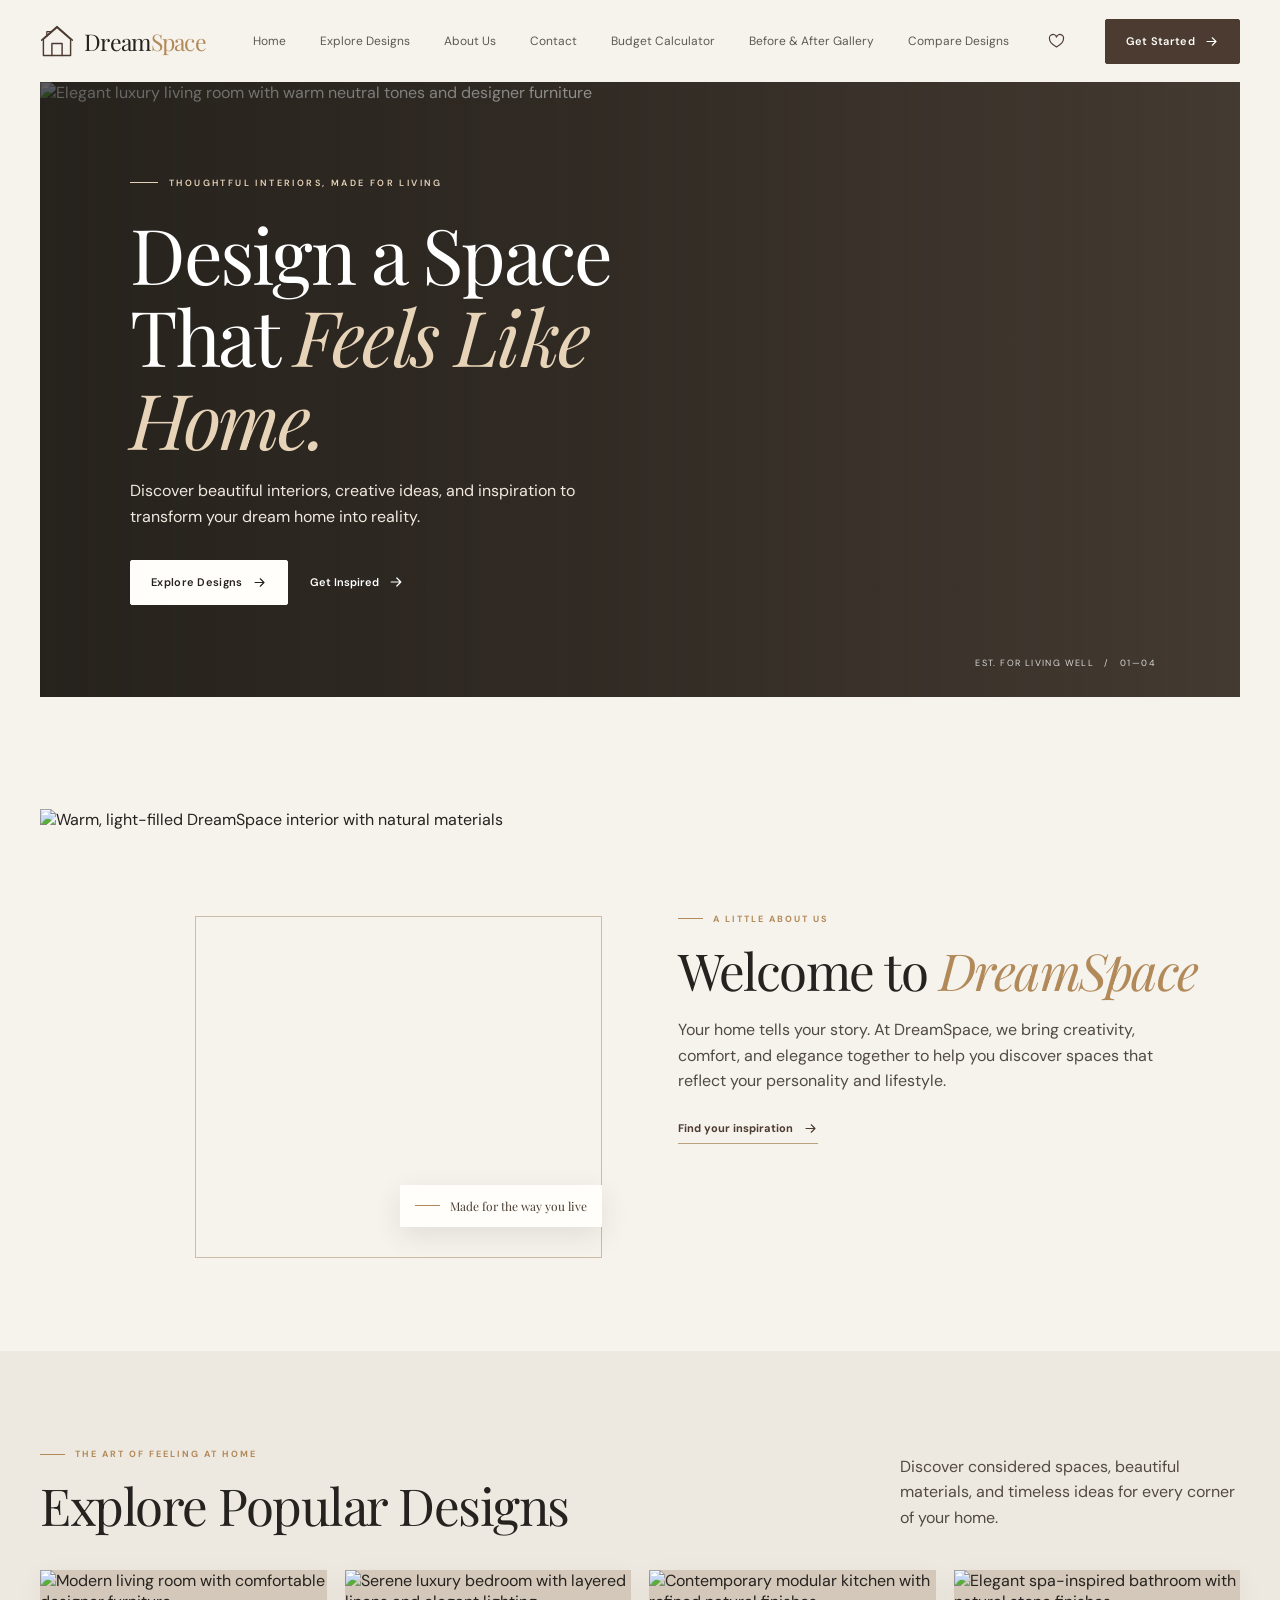
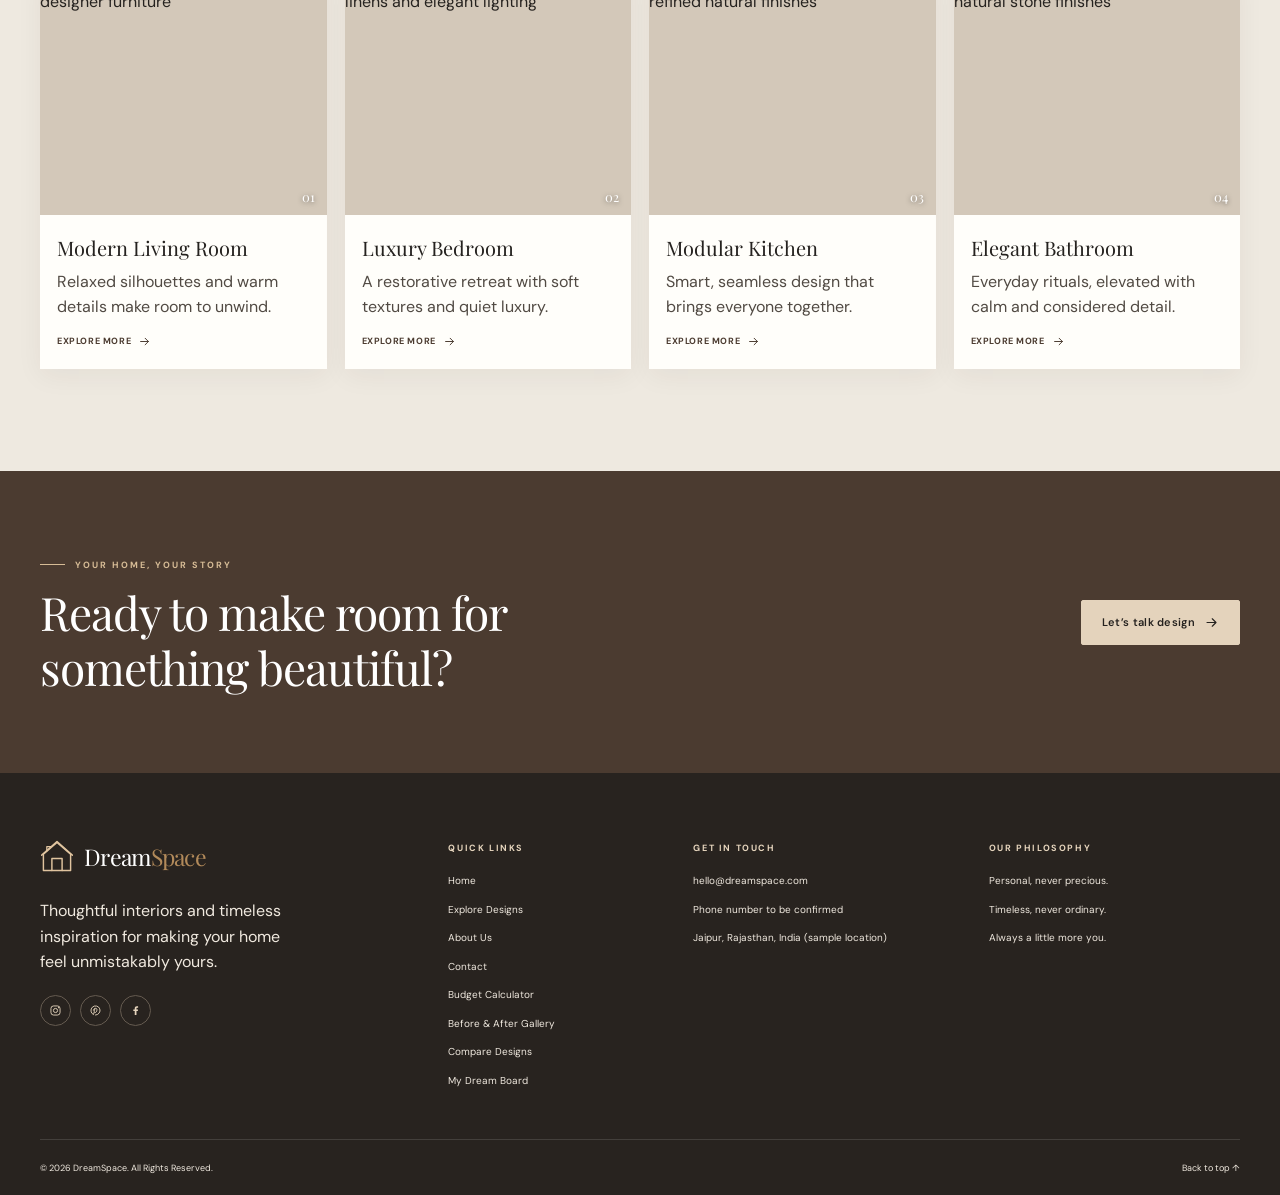
==== index.html @ 4912970d "Add files via upload" ====
<!doctype html>
<html lang="en">
<head>
  <meta charset="utf-8">
  <meta name="viewport" content="width=device-width, initial-scale=1">
  <meta name="theme-color" content="#f6f3ed">
  <meta name="description" content="Discover beautiful interiors, thoughtful ideas, and inspiration to transform your dream home with DreamSpace.">
  <title>DreamSpace — Design Your Dream Home</title>
  <link rel="preconnect" href="https://fonts.googleapis.com">
  <link rel="preconnect" href="https://fonts.gstatic.com" crossorigin>
  <link rel="preconnect" href="https://images.unsplash.com">
  <link href="https://fonts.googleapis.com/css2?family=DM+Sans:wght@400;500;600;700&family=Playfair+Display:wght@400;500;600&display=swap" rel="stylesheet">
  <style>
    :root {
      color-scheme: light;
      --ink: #25221f;
      --brown: #4b3b30;
      --muted: #817a72;
      --cream: #f6f3ed;
      --sand: #eae3d8;
      --white: #fffefa;
      --gold: #b28a5a;
      --serif: "Playfair Display", Georgia, serif;
      --sans: "DM Sans", "Segoe UI", Arial, sans-serif;
    }

    * { box-sizing: border-box; }
    html { scroll-behavior: smooth; scroll-padding-top: 85px; }
    body { margin: 0; background: var(--cream); color: var(--ink); font-family: var(--sans); -webkit-font-smoothing: antialiased; }
    a { color: inherit; text-decoration: none; }
    button { font: inherit; }
    img { display: block; max-width: 100%; }
    .container { width: min(1200px, calc(100% - 64px)); margin-inline: auto; }

    .site-header { position: relative; z-index: 10; background: var(--cream); }
    .navbar { min-height: 82px; display: flex; align-items: center; justify-content: space-between; gap: 30px; }
    .brand { display: inline-flex; align-items: center; gap: 10px; flex-shrink: 0; }
    .brand-icon { width: 34px; height: 38px; color: var(--brown); }
    .brand-icon svg { width: 100%; height: 100%; }
    .brand-name { font-family: var(--serif); font-size: 23px; letter-spacing: -.7px; }
    .brand-name span { color: var(--gold); }
    .board-link { width: 36px; height: 36px; display: grid; place-items: center; flex-shrink: 0; color: var(--brown); }
    .board-link svg { width: 19px; height: 19px; }
    .nav-links { display: flex; align-items: center; gap: 34px; margin-left: auto; }
    .nav-links a { color: #5e5851; font-size: 12px; transition: color .2s ease; }
    .nav-links a:hover { color: var(--gold); }
    .header-cta, .button {
      display: inline-flex; min-height: 45px; align-items: center; justify-content: center; gap: 9px;
      padding: 0 20px; border: 1px solid var(--brown); border-radius: 2px; background: var(--brown);
      color: var(--white); font-size: 11px; font-weight: 600; letter-spacing: .3px; cursor: pointer;
      transition: background .2s ease, color .2s ease, transform .2s ease;
    }
    .header-cta:hover, .button:hover { transform: translateY(-2px); background: #624e3f; }
    .button svg, .header-cta svg { width: 15px; height: 15px; }
    .menu-toggle { display: none; width: 42px; height: 42px; border: 1px solid var(--sand); background: transparent; color: var(--brown); cursor: pointer; }

    .hero { position: relative; min-height: 590px; display: flex; align-items: center; overflow: hidden; background: #4a4036; color: white; }
    .hero::before { position: absolute; inset: 0; background: linear-gradient(90deg, rgba(22, 20, 17, .68) 0%, rgba(22, 20, 17, .48) 45%, rgba(22, 20, 17, .12) 100%); content: ""; z-index: 1; }
    .hero-image { position: absolute; inset: 0; width: 100%; height: 100%; object-fit: cover; object-position: center 56%; animation: image-arrive 1.2s ease both; }
    .hero-content { position: relative; z-index: 2; width: min(650px, 72%); padding: 85px 0 92px 7.5%; animation: rise-in .8s .1s both; }
    .overline { display: inline-flex; align-items: center; gap: 11px; color: #e6d3b8; font-size: 9px; font-weight: 600; letter-spacing: 2.4px; text-transform: uppercase; }
    .overline::before { width: 28px; height: 1px; background: currentColor; content: ""; }
    .hero h1 { max-width: 660px; margin: 23px 0 18px; font-family: var(--serif); font-size: clamp(48px, 6vw, 78px); font-weight: 400; letter-spacing: -2.4px; line-height: 1.08; }
    .hero h1 em { color: #e7d4b8; font-weight: 400; }
    .hero p { max-width: 490px; margin: 0; color: rgba(255,255,255,.82); font-size: 13px; line-height: 1.9; }
    .hero-actions { display: flex; align-items: center; gap: 22px; margin-top: 30px; }
    .button-light { border-color: var(--white); background: var(--white); color: var(--ink); }
    .button-light:hover { border-color: #e9dac4; background: #e9dac4; }
    .button-quiet { display: inline-flex; align-items: center; gap: 9px; color: white; font-size: 11px; font-weight: 600; }
    .button-quiet svg { width: 16px; height: 16px; transition: transform .2s ease; }
    .button-quiet:hover svg { transform: translateX(4px); }
    .hero-index { position: absolute; z-index: 2; right: 7%; bottom: 28px; color: rgba(255,255,255,.8); font-size: 9px; letter-spacing: 1.4px; }

    .welcome { display: grid; grid-template-columns: 1fr 1fr; align-items: center; gap: 76px; padding-block: 112px; }
    .welcome-photo { position: relative; min-height: 430px; }
    .welcome-photo img { width: 88%; height: 430px; object-fit: cover; object-position: center; }
    .welcome-photo::after { position: absolute; right: 0; bottom: -19px; z-index: -1; width: 72%; height: 79%; border: 1px solid #cbbba7; content: ""; }
    .photo-caption { position: absolute; right: 0; bottom: 12px; display: flex; align-items: center; gap: 10px; padding: 13px 15px; background: var(--white); box-shadow: 0 9px 28px rgba(49,39,29,.1); }
    .caption-line { width: 25px; height: 1px; background: var(--gold); }
    .photo-caption span:last-child { color: var(--brown); font-family: var(--serif); font-size: 12px; }
    .section-label { display: inline-flex; align-items: center; gap: 10px; color: var(--gold); font-size: 9px; font-weight: 700; letter-spacing: 2px; text-transform: uppercase; }
    .section-label::before { width: 25px; height: 1px; background: currentColor; content: ""; }
    .welcome h2, .section-heading h2 { margin: 16px 0 17px; font-family: var(--serif); font-size: clamp(37px, 4vw, 51px); font-weight: 400; letter-spacing: -1.5px; line-height: 1.17; }
    .welcome h2 em { color: var(--gold); font-weight: 400; }
    .welcome-copy { max-width: 490px; margin: 0; color: var(--muted); font-size: 13px; line-height: 1.95; }
    .welcome-link { display: inline-flex; align-items: center; gap: 10px; margin-top: 27px; padding-bottom: 7px; border-bottom: 1px solid #baa27f; color: var(--brown); font-size: 11px; font-weight: 700; }
    .welcome-link svg { width: 15px; transition: transform .2s ease; }
    .welcome-link:hover svg { transform: translateX(4px); }

    .designs { padding: 88px 0 102px; background: #eee9e0; }
    .section-heading { display: flex; align-items: end; justify-content: space-between; gap: 24px; margin-bottom: 34px; }
    .section-heading h2 { margin-bottom: 0; }
    .section-heading p { max-width: 340px; margin: 0 0 5px; color: var(--muted); font-size: 12px; line-height: 1.8; }
    .design-grid { display: grid; grid-template-columns: repeat(4, minmax(0, 1fr)); gap: 18px; }
    .design-card { min-width: 0; background: var(--white); box-shadow: 0 7px 25px rgba(53,42,31,.055); transition: transform .28s ease, box-shadow .28s ease; }
    .design-card:hover { transform: translateY(-6px); box-shadow: 0 18px 34px rgba(53,42,31,.12); }
    .design-photo { position: relative; height: 245px; overflow: hidden; background: #d3c8b9; }
    .design-photo img { width: 100%; height: 100%; object-fit: cover; transition: transform .55s ease; }
    .design-card:hover .design-photo img { transform: scale(1.05); }
    .design-number { position: absolute; right: 12px; bottom: 10px; color: white; font-family: var(--serif); font-size: 13px; text-shadow: 0 1px 5px #0008; }
    .design-info { padding: 19px 17px 20px; }
    .design-info h3 { margin: 0 0 8px; font-family: var(--serif); font-size: 20px; font-weight: 400; }
    .design-info p { min-height: 41px; margin: 0; color: var(--muted); font-size: 10px; line-height: 1.7; }
    .card-link { display: inline-flex; align-items: center; gap: 7px; margin-top: 15px; color: var(--brown); font-size: 9px; font-weight: 700; letter-spacing: .6px; text-transform: uppercase; }
    .card-link svg { width: 13px; height: 13px; transition: transform .2s ease; }
    .card-link:hover svg { transform: translateX(4px); }

    .contact-band { padding: 78px 0; background: var(--brown); color: white; }
    .contact-inner { display: flex; align-items: center; justify-content: space-between; gap: 32px; }
    .contact-band .section-label { color: #d7bc96; }
    .contact-band h2 { max-width: 600px; margin: 14px 0 0; font-family: var(--serif); font-size: clamp(32px, 4vw, 46px); font-weight: 400; letter-spacing: -1px; line-height: 1.2; }
    .contact-band .button { flex-shrink: 0; border-color: #e4d3bc; background: #e4d3bc; color: var(--ink); }
    .contact-band .button:hover { background: white; }

    .footer { padding: 64px 0 0; background: #28231f; color: #f7f3ec; }
    .footer-grid { display: grid; grid-template-columns: 1.45fr .8fr 1fr 1fr; gap: 44px; padding-bottom: 50px; }
    .footer .brand-icon { color: #e0c49f; }
    .footer .brand-name { color: white; }
    .footer-about p { max-width: 260px; margin: 18px 0 0; color: #c1b9af; font-size: 11px; line-height: 1.9; }
    .footer h3 { margin: 5px 0 19px; color: #e6d5bd; font-size: 9px; font-weight: 700; letter-spacing: 1.6px; text-transform: uppercase; }
    .footer-links, .footer-contact { display: grid; gap: 12px; }
    .footer-links a, .footer-contact a, .footer-contact span { color: #c1b9af; font-size: 10px; line-height: 1.65; transition: color .2s ease; }
    .footer-links a:hover, .footer-contact a:hover { color: white; }
    .social-links { display: flex; gap: 9px; margin-top: 20px; }
    .social-links a { width: 31px; height: 31px; display: grid; place-items: center; border: 1px solid #655b50; border-radius: 50%; color: #e6d5bd; transition: color .2s ease, background .2s ease; }
    .social-links a:hover { background: #e6d5bd; color: var(--ink); }
    .social-links svg { width: 13px; height: 13px; }
    .footer-bottom { min-height: 56px; display: flex; align-items: center; justify-content: space-between; gap: 20px; border-top: 1px solid #ffffff20; color: #aaa198; font-size: 9px; }
    .footer-bottom a { transition: color .2s ease; }
    .footer-bottom a:hover { color: white; }

    .reveal { opacity: 0; transform: translateY(18px); transition: opacity .65s ease, transform .65s ease; }
    .reveal.is-visible { opacity: 1; transform: translateY(0); }
    @keyframes rise-in { from { opacity: 0; transform: translateY(18px); } to { opacity: 1; transform: translateY(0); } }
    @keyframes image-arrive { from { transform: scale(1.04); } to { transform: scale(1); } }
    .sr-only { position: absolute; width: 1px; height: 1px; padding: 0; margin: -1px; overflow: hidden; clip: rect(0,0,0,0); white-space: nowrap; border: 0; }

    @media (max-width: 960px) {
      .container { width: min(100% - 48px, 820px); }
      .nav-links { gap: 21px; }
      .hero { min-height: 540px; }
      .hero-content { padding-left: 6%; }
      .welcome { gap: 46px; padding-block: 88px; }
      .welcome-photo, .welcome-photo img { min-height: 370px; height: 370px; }
      .design-grid { grid-template-columns: repeat(2, minmax(0, 1fr)); gap: 18px; }
      .design-photo { height: 255px; }
      .footer-grid { grid-template-columns: 1.3fr 1fr 1fr; gap: 36px; }
      .footer-about { grid-row: span 2; }
    }
    @media (max-width: 650px) {
      html { scroll-padding-top: 70px; }
      .container { width: calc(100% - 36px); }
      .navbar { min-height: 70px; gap: 5px; }
      .brand { gap: 6px; }
      .brand-icon { width: 26px; height: 30px; }
      .brand-name { font-size: 18px; }
      .nav-links {
        position: absolute; top: 70px; right: 0; left: 0; display: none; align-items: stretch; gap: 0;
        padding: 8px 18px 16px; border-top: 1px solid var(--sand); background: var(--cream);
      }
      .nav-links.is-open { display: flex; flex-direction: column; }
      .nav-links a { padding: 12px 0; }
      .header-cta { min-height: 36px; margin-left: 0; padding: 0 8px; font-size: 8px; }
      .menu-toggle { width: 38px; height: 38px; display: grid; place-items: center; }
      .menu-toggle svg { width: 19px; height: 19px; }
      .hero { min-height: 585px; align-items: end; }
      .hero::before { background: linear-gradient(0deg, rgba(22,20,17,.78), rgba(22,20,17,.3) 68%, rgba(22,20,17,.12)); }
      .hero-image { object-position: 58% center; }
      .hero-content { width: 100%; padding: 0 22px 65px; }
      .hero h1 { max-width: 530px; margin: 17px 0 14px; font-size: clamp(44px, 12vw, 61px); letter-spacing: -1.7px; }
      .hero p { max-width: 440px; font-size: 12px; }
      .hero-actions { gap: 17px; margin-top: 24px; }
      .hero-index { right: 22px; bottom: 20px; }
      .welcome { grid-template-columns: 1fr; gap: 42px; padding-block: 73px; }
      .welcome-photo, .welcome-photo img { min-height: 300px; height: 300px; }
      .welcome-photo img { width: 91%; }
      .welcome-photo::after { bottom: -12px; }
      .welcome h2, .section-heading h2 { font-size: 39px; }
      .welcome-copy { font-size: 12px; }
      .designs { padding: 69px 0 74px; }
      .section-heading { align-items: flex-start; flex-direction: column; gap: 12px; margin-bottom: 24px; }
      .section-heading p { max-width: 430px; }
      .design-grid { gap: 12px; }
      .design-photo { height: clamp(145px, 47vw, 225px); }
      .design-info { padding: 14px 12px 16px; }
      .design-info h3 { font-size: 17px; }
      .design-info p { min-height: 51px; font-size: 9px; }
      .card-link { font-size: 8px; }
      .contact-band { padding: 57px 0; }
      .contact-inner { align-items: flex-start; flex-direction: column; gap: 24px; }
      .footer { padding-top: 48px; }
      .footer-grid { grid-template-columns: 1fr 1fr; gap: 32px 22px; padding-bottom: 37px; }
      .footer-about { grid-column: 1 / -1; grid-row: auto; }
      .footer-about p { max-width: 370px; }
      .footer-bottom { align-items: flex-start; flex-direction: column; justify-content: center; gap: 8px; padding: 15px 0; line-height: 1.6; }
    }
    @media (prefers-reduced-motion: reduce) {
      *, *::before, *::after { scroll-behavior: auto !important; animation-duration: .01ms !important; transition-duration: .01ms !important; }
      .reveal { opacity: 1; transform: none; }
    }
    @media (max-width: 1100px) {
      .navbar { position: relative; gap: 8px; }
      .nav-links { position: absolute; top: 100%; right: 0; left: 0; display: none; align-items: stretch; gap: 0; margin: 0; padding: 8px 18px 14px; border-top: 1px solid var(--sand); background: var(--cream); box-shadow: 0 12px 24px #352a1f12; }
      .nav-links.is-open { display: flex; flex-direction: column; }
      .nav-links a { padding: 11px 0; font-size: 10px; }
      .nav-links a.active::after { right: auto; bottom: 5px; width: 150px; }
      .menu-toggle { display: grid; place-items: center; flex-shrink: 0; }
      .navbar > .board-link { margin-left: auto; }
      .navbar > .header-cta, .navbar > .get-started, .navbar > .wishlist-link, .navbar > .wishlist-nav { margin-left: 0; }
    }
    @media (max-width: 650px) {
      .navbar { gap: 5px; }
      .brand { gap: 6px; }
      .board-link { width: 32px; }
      .header-cta { min-height: 36px; padding: 0 8px; font-size: 8px; }
      .menu-toggle { width: 38px; height: 38px; }
    }
  </style>
  <link rel="stylesheet" href="readability.css">
</head>
<body>
  <header class="site-header">
    <div class="container navbar">
      <a class="brand" href="#home" aria-label="DreamSpace home">
        <span class="brand-icon" aria-hidden="true">
          <svg viewBox="0 0 40 44" fill="none"><path d="M4 20 20 6l16 14v19H4V20Z" stroke="currentColor" stroke-width="1.7" stroke-linejoin="round"/><path d="M14 39V25h12v14M2 21 20 5l18 16" stroke="currentColor" stroke-width="1.7" stroke-linecap="round" stroke-linejoin="round"/><path d="M8 16v-5h5" stroke="currentColor" stroke-width="1.5" stroke-linecap="round" stroke-linejoin="round"/></svg>
        </span>
        <span class="brand-name">Dream<span>Space</span></span>
      </a>
      <nav class="nav-links" id="site-nav" aria-label="Main navigation">
        <a href="#home">Home</a>
        <a href="explore-designs.html">Explore Designs</a>
        <a href="about.html">About Us</a>
        <a href="contact.html">Contact</a>
        <a href="budget-calculator.html">Budget Calculator</a>
        <a href="transformations.html">Before &amp; After Gallery</a>
        <a href="compare-designs.html">Compare Designs</a>
      </nav>
      <a class="board-link" href="my-dream-board.html" aria-label="My Dream Board"><svg viewBox="0 0 24 24" fill="none" aria-hidden="true"><path d="M20.8 8.8c0 5.2-8.8 10.1-8.8 10.1S3.2 14 3.2 8.8A4.4 4.4 0 0 1 12 6.5a4.4 4.4 0 0 1 8.8 2.3Z" stroke="currentColor" stroke-width="1.5" stroke-linecap="round" stroke-linejoin="round"/></svg></a>
      <a class="header-cta" href="contact.html#contact-form">Get Started <svg viewBox="0 0 20 20" fill="none" aria-hidden="true"><path d="M4 10h12m-5-5 5 5-5 5" stroke="currentColor" stroke-width="1.5" stroke-linecap="round" stroke-linejoin="round"/></svg></a>
      <button class="menu-toggle" type="button" aria-label="Open navigation menu" aria-expanded="false" aria-controls="site-nav">
        <svg viewBox="0 0 24 24" fill="none" aria-hidden="true"><path d="M4 7h16M4 12h16M4 17h16" stroke="currentColor" stroke-width="1.7" stroke-linecap="round"/></svg>
      </button>
    </div>
  </header>

  <main>
    <section class="container hero" id="home">
      <img class="hero-image" src="https://images.unsplash.com/photo-1600210492486-724fe5c67fb0?auto=format&amp;fit=crop&amp;w=2200&amp;q=88" alt="Elegant luxury living room with warm neutral tones and designer furniture" fetchpriority="high">
      <div class="hero-content">
        <span class="overline">Thoughtful interiors, made for living</span>
        <h1>Design a Space That <em>Feels Like Home.</em></h1>
        <p>Discover beautiful interiors, creative ideas, and inspiration to transform your dream home into reality.</p>
        <div class="hero-actions">
          <a class="button button-light" href="explore-designs.html">Explore Designs <svg viewBox="0 0 20 20" fill="none" aria-hidden="true"><path d="M4 10h12m-5-5 5 5-5 5" stroke="currentColor" stroke-width="1.5" stroke-linecap="round" stroke-linejoin="round"/></svg></a>
          <a class="button-quiet" href="about.html">Get Inspired <svg viewBox="0 0 20 20" fill="none" aria-hidden="true"><path d="M4 10h12m-5-5 5 5-5 5" stroke="currentColor" stroke-width="1.5" stroke-linecap="round" stroke-linejoin="round"/></svg></a>
        </div>
      </div>
      <span class="hero-index">EST. FOR LIVING WELL &nbsp; / &nbsp; 01—04</span>
    </section>

    <section class="container welcome" id="about">
      <div class="welcome-photo reveal">
        <img src="https://images.unsplash.com/photo-1600607687939-ce8a6c25118c?auto=format&amp;fit=crop&amp;w=1100&amp;q=85" alt="Warm, light-filled DreamSpace interior with natural materials" loading="lazy">
        <div class="photo-caption"><span class="caption-line"></span><span>Made for the way you live</span></div>
      </div>
      <div class="welcome-text reveal">
        <span class="section-label">A little about us</span>
        <h2>Welcome to <em>DreamSpace</em></h2>
        <p class="welcome-copy">Your home tells your story. At DreamSpace, we bring creativity, comfort, and elegance together to help you discover spaces that reflect your personality and lifestyle.</p>
        <a class="welcome-link" href="#designs">Find your inspiration <svg viewBox="0 0 20 20" fill="none" aria-hidden="true"><path d="M4 10h12m-5-5 5 5-5 5" stroke="currentColor" stroke-width="1.5" stroke-linecap="round" stroke-linejoin="round"/></svg></a>
      </div>
    </section>

    <section class="designs" id="designs">
      <div class="container">
        <div class="section-heading reveal">
          <div><span class="section-label">The art of feeling at home</span><h2>Explore Popular Designs</h2></div>
          <p>Discover considered spaces, beautiful materials, and timeless ideas for every corner of your home.</p>
        </div>
        <div class="design-grid">
          <article class="design-card reveal">
            <div class="design-photo"><img src="https://images.unsplash.com/photo-1600210492486-724fe5c67fb0?auto=format&amp;fit=crop&amp;w=850&amp;h=1050&amp;q=85" alt="Modern living room with comfortable designer furniture" loading="lazy"><span class="design-number">01</span></div>
            <div class="design-info"><h3>Modern Living Room</h3><p>Relaxed silhouettes and warm details make room to unwind.</p><a class="card-link" href="explore-designs.html">Explore More <svg viewBox="0 0 20 20" fill="none" aria-hidden="true"><path d="M4 10h12m-5-5 5 5-5 5" stroke="currentColor" stroke-width="1.5" stroke-linecap="round" stroke-linejoin="round"/></svg></a></div>
          </article>
          <article class="design-card reveal">
            <div class="design-photo"><img src="https://images.unsplash.com/photo-1616594039964-ae9021a400a0?auto=format&amp;fit=crop&amp;w=850&amp;h=1050&amp;q=85" alt="Serene luxury bedroom with layered linens and elegant lighting" loading="lazy"><span class="design-number">02</span></div>
            <div class="design-info"><h3>Luxury Bedroom</h3><p>A restorative retreat with soft textures and quiet luxury.</p><a class="card-link" href="explore-designs.html">Explore More <svg viewBox="0 0 20 20" fill="none" aria-hidden="true"><path d="M4 10h12m-5-5 5 5-5 5" stroke="currentColor" stroke-width="1.5" stroke-linecap="round" stroke-linejoin="round"/></svg></a></div>
          </article>
          <article class="design-card reveal">
            <div class="design-photo"><img src="https://images.unsplash.com/photo-1600607687920-4e2a09cf159d?auto=format&amp;fit=crop&amp;w=850&amp;h=1050&amp;q=85" alt="Contemporary modular kitchen with refined natural finishes" loading="lazy"><span class="design-number">03</span></div>
            <div class="design-info"><h3>Modular Kitchen</h3><p>Smart, seamless design that brings everyone together.</p><a class="card-link" href="explore-designs.html">Explore More <svg viewBox="0 0 20 20" fill="none" aria-hidden="true"><path d="M4 10h12m-5-5 5 5-5 5" stroke="currentColor" stroke-width="1.5" stroke-linecap="round" stroke-linejoin="round"/></svg></a></div>
          </article>
          <article class="design-card reveal">
            <div class="design-photo"><img src="https://images.unsplash.com/photo-1600566753086-00f18fb6b3ea?auto=format&amp;fit=crop&amp;w=850&amp;h=1050&amp;q=85" alt="Elegant spa-inspired bathroom with natural stone finishes" loading="lazy"><span class="design-number">04</span></div>
            <div class="design-info"><h3>Elegant Bathroom</h3><p>Everyday rituals, elevated with calm and considered detail.</p><a class="card-link" href="explore-designs.html">Explore More <svg viewBox="0 0 20 20" fill="none" aria-hidden="true"><path d="M4 10h12m-5-5 5 5-5 5" stroke="currentColor" stroke-width="1.5" stroke-linecap="round" stroke-linejoin="round"/></svg></a></div>
          </article>
        </div>
      </div>
    </section>

    <section class="contact-band" id="contact">
      <div class="container contact-inner reveal">
        <div><span class="section-label">Your home, your story</span><h2>Ready to make room for something beautiful?</h2></div>
        <a class="button" href="contact.html">Let’s talk design <svg viewBox="0 0 20 20" fill="none" aria-hidden="true"><path d="M4 10h12m-5-5 5 5-5 5" stroke="currentColor" stroke-width="1.5" stroke-linecap="round" stroke-linejoin="round"/></svg></a>
      </div>
    </section>
  </main>

  <footer class="footer">
    <div class="container">
      <div class="footer-grid">
        <div class="footer-about">
          <a class="brand" href="#home" aria-label="DreamSpace home">
            <span class="brand-icon" aria-hidden="true"><svg viewBox="0 0 40 44" fill="none"><path d="M4 20 20 6l16 14v19H4V20Z" stroke="currentColor" stroke-width="1.7" stroke-linejoin="round"/><path d="M14 39V25h12v14M2 21 20 5l18 16" stroke="currentColor" stroke-width="1.7" stroke-linecap="round" stroke-linejoin="round"/><path d="M8 16v-5h5" stroke="currentColor" stroke-width="1.5" stroke-linecap="round" stroke-linejoin="round"/></svg></span>
            <span class="brand-name">Dream<span>Space</span></span>
          </a>
          <p>Thoughtful interiors and timeless inspiration for making your home feel unmistakably yours.</p>
          <div class="social-links" aria-label="Social media">
            <a href="https://www.instagram.com/" aria-label="Instagram"><svg viewBox="0 0 20 20" fill="none" aria-hidden="true"><rect x="3" y="3" width="14" height="14" rx="4" stroke="currentColor" stroke-width="1.4"/><circle cx="10" cy="10" r="3.2" stroke="currentColor" stroke-width="1.4"/><circle cx="14.6" cy="5.6" r=".9" fill="currentColor"/></svg></a>
            <a href="https://www.pinterest.com/" aria-label="Pinterest"><svg viewBox="0 0 20 20" fill="none" aria-hidden="true"><path d="M10 17a7 7 0 1 0-3.1-.73l1-3.43m-1.08-3.3c0-3.43 5.4-4.12 5.4-.94 0 2.25-1.62 5.67-3.52 4.12-.75-.6-.67-1.5-.43-2.44l.75-2.86" stroke="currentColor" stroke-width="1.4" stroke-linecap="round" stroke-linejoin="round"/></svg></a>
            <a href="https://www.facebook.com/" aria-label="Facebook"><svg viewBox="0 0 20 20" fill="none" aria-hidden="true"><path d="M11.5 17v-6.2h2.1l.32-2.42H11.5V6.83c0-.7.2-1.18 1.2-1.18h1.3V3.48c-.23-.03-1.02-.1-1.94-.1-1.92 0-3.23 1.12-3.23 3.3v1.7H6.65v2.42h2.18V17h2.67Z" fill="currentColor"/></svg></a>
          </div>
        </div>
        <div><h3>Quick Links</h3><nav class="footer-links" aria-label="Footer navigation"><a href="#home">Home</a><a href="explore-designs.html">Explore Designs</a><a href="about.html">About Us</a><a href="contact.html">Contact</a><a href="budget-calculator.html">Budget Calculator</a><a href="transformations.html">Before &amp; After Gallery</a><a href="compare-designs.html">Compare Designs</a><a href="my-dream-board.html">My Dream Board</a></nav></div>
        <div><h3>Get in touch</h3><div class="footer-contact"><a href="mailto:hello@dreamspace.com">hello@dreamspace.com</a><span>Phone number to be confirmed</span><span>Jaipur, Rajasthan, India (sample location)</span></div></div>
        <div><h3>Our philosophy</h3><div class="footer-contact"><span>Personal, never precious.</span><span>Timeless, never ordinary.</span><span>Always a little more you.</span></div></div>
      </div>
      <div class="footer-bottom"><span>© 2026 DreamSpace. All Rights Reserved.</span><a href="#home">Back to top ↑</a></div>
    </div>
  </footer>

  <script>
    const menuToggle = document.querySelector(".menu-toggle");
    const navigation = document.querySelector("#site-nav");

    menuToggle.addEventListener("click", () => {
      const isOpen = menuToggle.getAttribute("aria-expanded") === "true";
      menuToggle.setAttribute("aria-expanded", String(!isOpen));
      menuToggle.setAttribute("aria-label", isOpen ? "Open navigation menu" : "Close navigation menu");
      navigation.classList.toggle("is-open", !isOpen);
    });

    navigation.addEventListener("click", (event) => {
      if (event.target.closest("a")) {
        navigation.classList.remove("is-open");
        menuToggle.setAttribute("aria-expanded", "false");
        menuToggle.setAttribute("aria-label", "Open navigation menu");
      }
    });

    const revealItems = document.querySelectorAll(".reveal");
    if ("IntersectionObserver" in window) {
      const revealObserver = new IntersectionObserver((entries, observer) => {
        entries.forEach((entry) => {
          if (entry.isIntersecting) {
            entry.target.classList.add("is-visible");
            observer.unobserve(entry.target);
          }
        });
      }, { threshold: 0.14 });
      revealItems.forEach((item) => revealObserver.observe(item));
    } else {
      revealItems.forEach((item) => item.classList.add("is-visible"));
    }
  </script>
</body>
</html>
---- readability.css ----
p {
  color: #514a43 !important;
  font-size: 16px !important;
  font-weight: 400 !important;
  line-height: 1.6 !important;
}

small,
.style-desc,
.collection-notes,
.location-note,
.map-caption {
  color: #514a43 !important;
  font-size: 14px !important;
  font-weight: 400 !important;
  line-height: 1.6 !important;
}

.hero p,
.story-copy p,
.category-content p,
.cta-inner p,
.footer-about p,
.footer-links a,
.footer-contact a,
.footer-contact span,
.footer-bottom,
.lightbox-caption {
  color: #f0e9df !important;
}

#design-description {
  color: #514a43 !important;
}
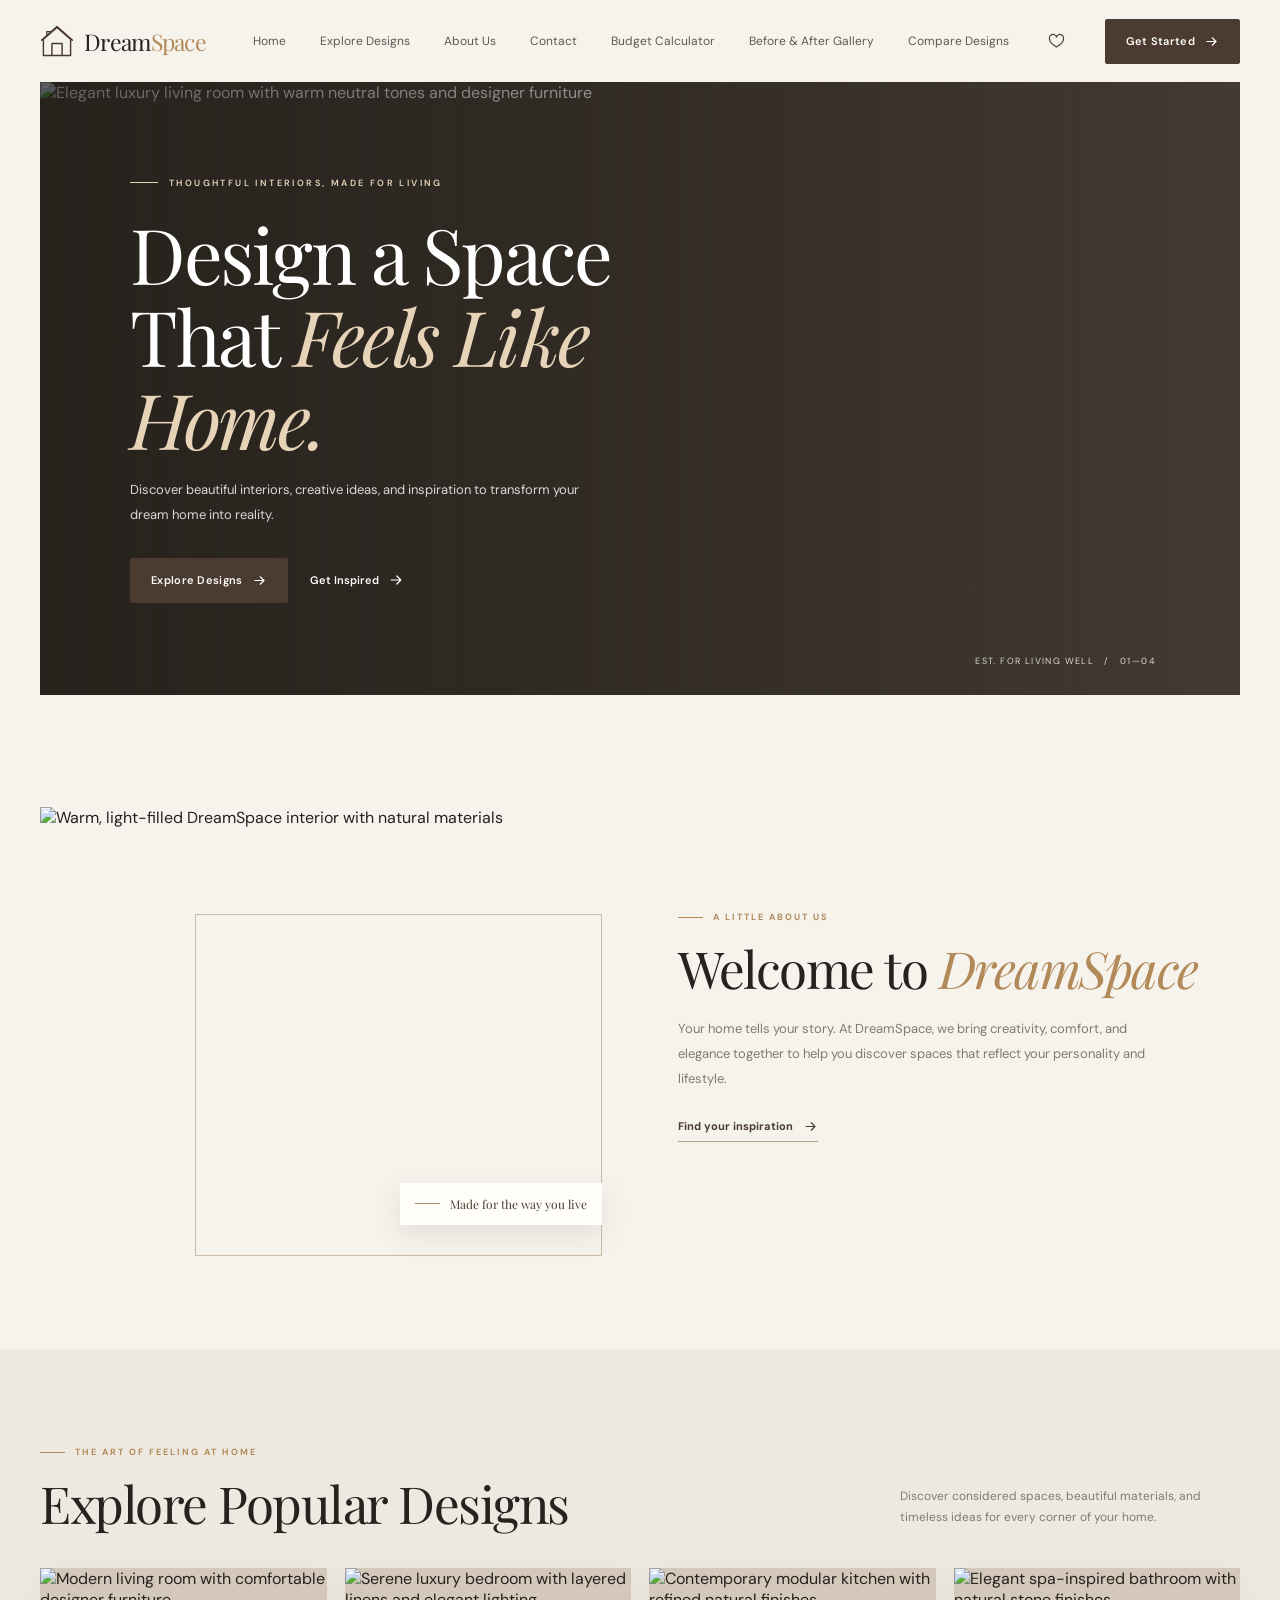
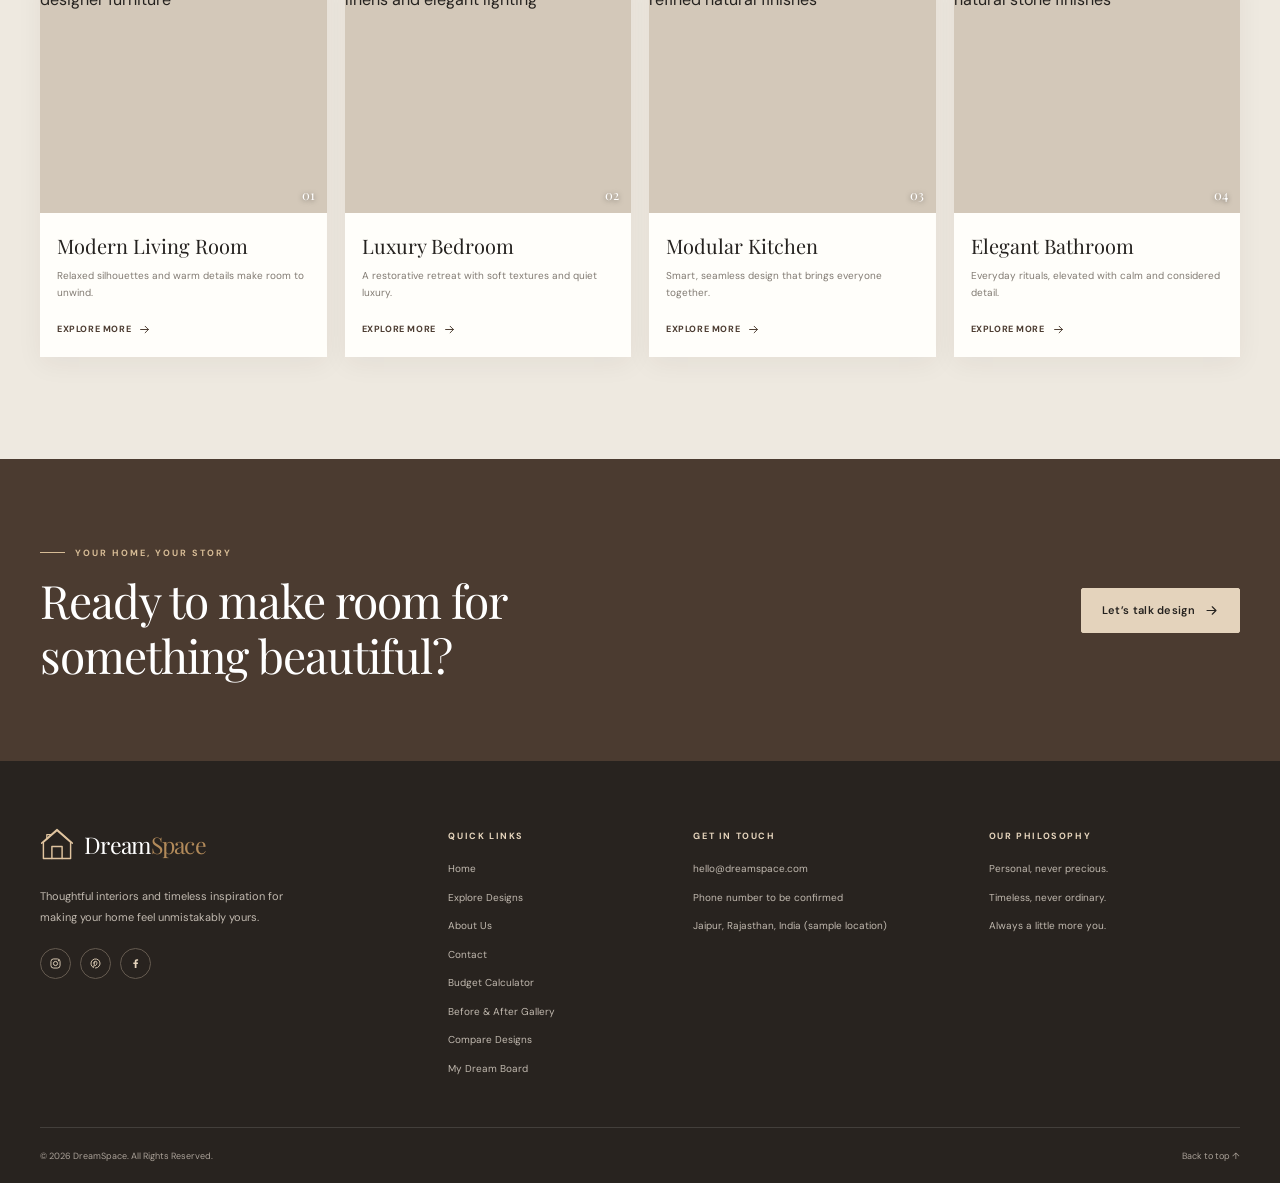
==== commit 32f27d52: "Add files via upload" ====
--- a/index.html
+++ b/index.html
@@ -216,7 +216,9 @@
       .menu-toggle { width: 38px; height: 38px; }
     }
   </style>
-  <link rel="stylesheet" href="readability.css">
+  <link rel="stylesheet" href="css/style.css">
+  <script src="script.js" defer></script>
+  <script src="js/navbar.js" defer></script>
 </head>
 <body>
   <header class="site-header">
@@ -252,7 +254,7 @@
         <h1>Design a Space That <em>Feels Like Home.</em></h1>
         <p>Discover beautiful interiors, creative ideas, and inspiration to transform your dream home into reality.</p>
         <div class="hero-actions">
-          <a class="button button-light" href="explore-designs.html">Explore Designs <svg viewBox="0 0 20 20" fill="none" aria-hidden="true"><path d="M4 10h12m-5-5 5 5-5 5" stroke="currentColor" stroke-width="1.5" stroke-linecap="round" stroke-linejoin="round"/></svg></a>
+          <a class="button" href="explore-designs.html">Explore Designs <svg viewBox="0 0 20 20" fill="none" aria-hidden="true"><path d="M4 10h12m-5-5 5 5-5 5" stroke="currentColor" stroke-width="1.5" stroke-linecap="round" stroke-linejoin="round"/></svg></a>
           <a class="button-quiet" href="about.html">Get Inspired <svg viewBox="0 0 20 20" fill="none" aria-hidden="true"><path d="M4 10h12m-5-5 5 5-5 5" stroke="currentColor" stroke-width="1.5" stroke-linecap="round" stroke-linejoin="round"/></svg></a>
         </div>
       </div>
